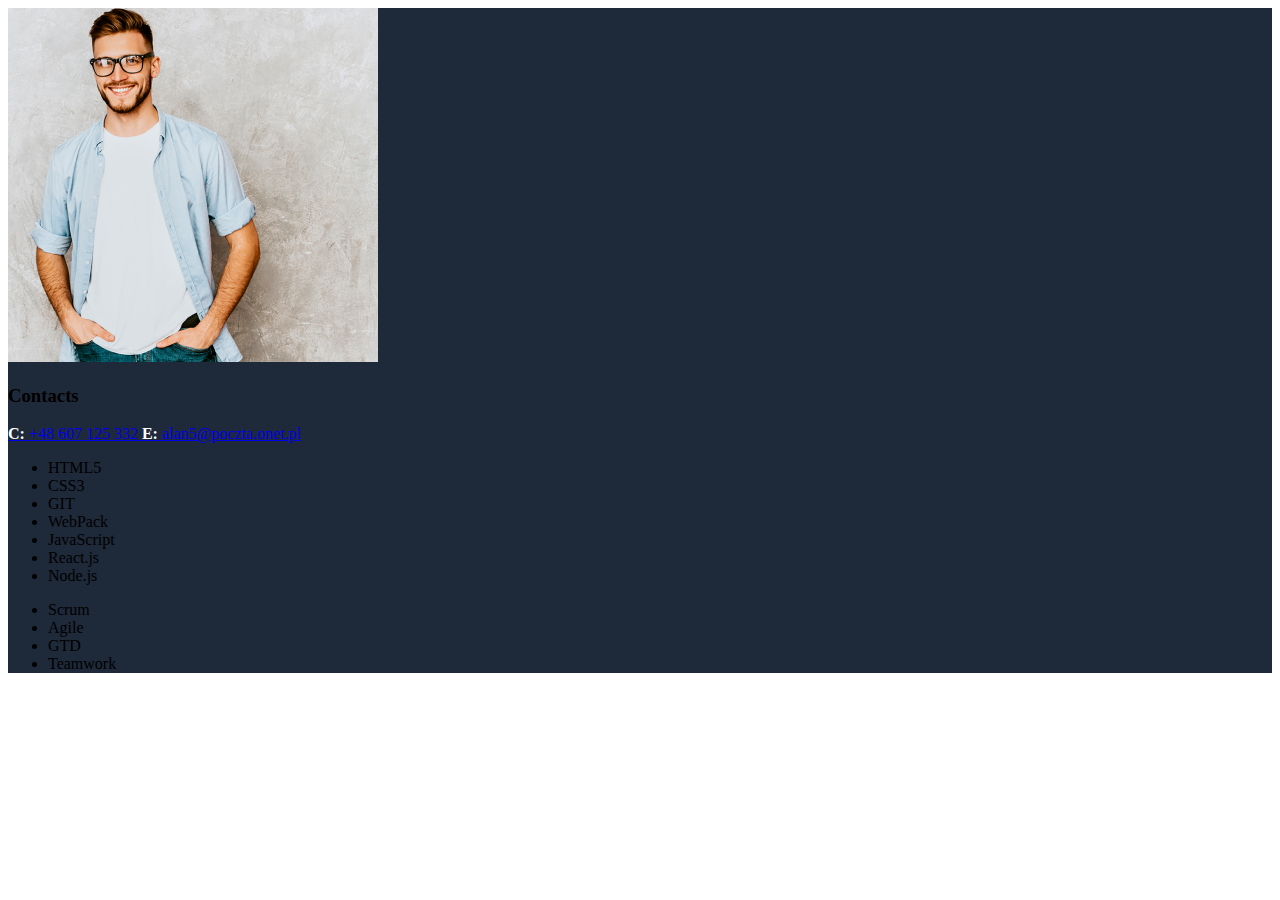
==== task1/index.html @ a6e89cfa "first task" ====
<!DOCTYPE html>
<html lang="en">
    <head>
        <meta charset="UTF-8" />
        <meta http-equiv="X-UA-Compatible" content="IE=edge" />
        <meta name="viewport" content="width=device-width, initial-scale=1.0" />
        <title>MY Cv</title>
        <link
            href="https://cdn.jsdelivr.net/npm/bootstrap@5.3.0-alpha3/dist/css/bootstrap.min.css"
            rel="stylesheet"
            integrity="sha384-KK94CHFLLe+nY2dmCWGMq91rCGa5gtU4mk92HdvYe+M/SXH301p5ILy+dN9+nJOZ"
            crossorigin="anonymous"
        />
        <script
            src="https://cdn.jsdelivr.net/npm/@popperjs/core@2.11.7/dist/umd/popper.min.js"
            integrity="sha384-zYPOMqeu1DAVkHiLqWBUTcbYfZ8osu1Nd6Z89ify25QV9guujx43ITvfi12/QExE"
            crossorigin="anonymous"
        ></script>
        <script
            src="https://cdn.jsdelivr.net/npm/bootstrap@5.3.0-alpha3/dist/js/bootstrap.min.js"
            integrity="sha384-Y4oOpwW3duJdCWv5ly8SCFYWqFDsfob/3GkgExXKV4idmbt98QcxXYs9UoXAB7BZ"
            crossorigin="anonymous"
        ></script>
        <style>
            .bgc-darkblue{
                background-color: #1E2939;
            }
            .container-contact{
                
            }
        </style>
    </head>
    <body>
        <div class="container text-center">
            <div class="row align-items-center">
                <div class="col-4 bgc-darkblue">
                        <div class="conteiner-myImg d-flex align-items-center justify-content-center">
                            <img src="ja.png" alt="My Photo">
                        </div>
                        <div class="conteiner-contact d-flex align-items-center justify-content-center">
                            <h3 class="font-h3">Contacts</h3>
                            <a class="numer-telefonu" href="tel:+48607125332">
                                <span style="color:white;font-weight: 600;">C:</span>
                                +48 607 125 332 
                            </a>
                            <a class="email" href="mailto:alan5@poczta.onet.pl" >
                                <span style="color:white;font-weight: 600;">E:</span>
                                alan5@poczta.onet.pl    
                            </a>
                        </div>
                        <div class="techskills">
                            <ul class="list-group">
                                <li class="list-group-item">HTML5</li>
                                <li class="list-group-item">CSS3</li>
                                <li class="list-group-item">GIT</li>
                                <li class="list-group-item">WebPack</li>
                                <li class="list-group-item">JavaScript</li>
                                <li class="list-group-item">React.js</li>
                                <li class="list-group-item">Node.js</li>
                              </ul>
                        </div>
                        <div class="softskills">
                            <ul class="list-group">
                                <li class="list-group-item">Scrum</li>
                                <li class="list-group-item">Agile</li>
                                <li class="list-group-item">GTD</li>
                                <li class="list-group-item">Teamwork</li>
                              </ul>
                        </div>
                </div>

                <div class="col-8">
                    
                </div>
            </div>
        </div>

        <script
            src="https://cdn.jsdelivr.net/npm/bootstrap@5.3.0-alpha3/dist/js/bootstrap.bundle.min.js"
            integrity="sha384-ENjdO4Dr2bkBIFxQpeoTz1HIcje39Wm4jDKdf19U8gI4ddQ3GYNS7NTKfAdVQSZe"
            crossorigin="anonymous"
        ></script>
    </body>
</html>
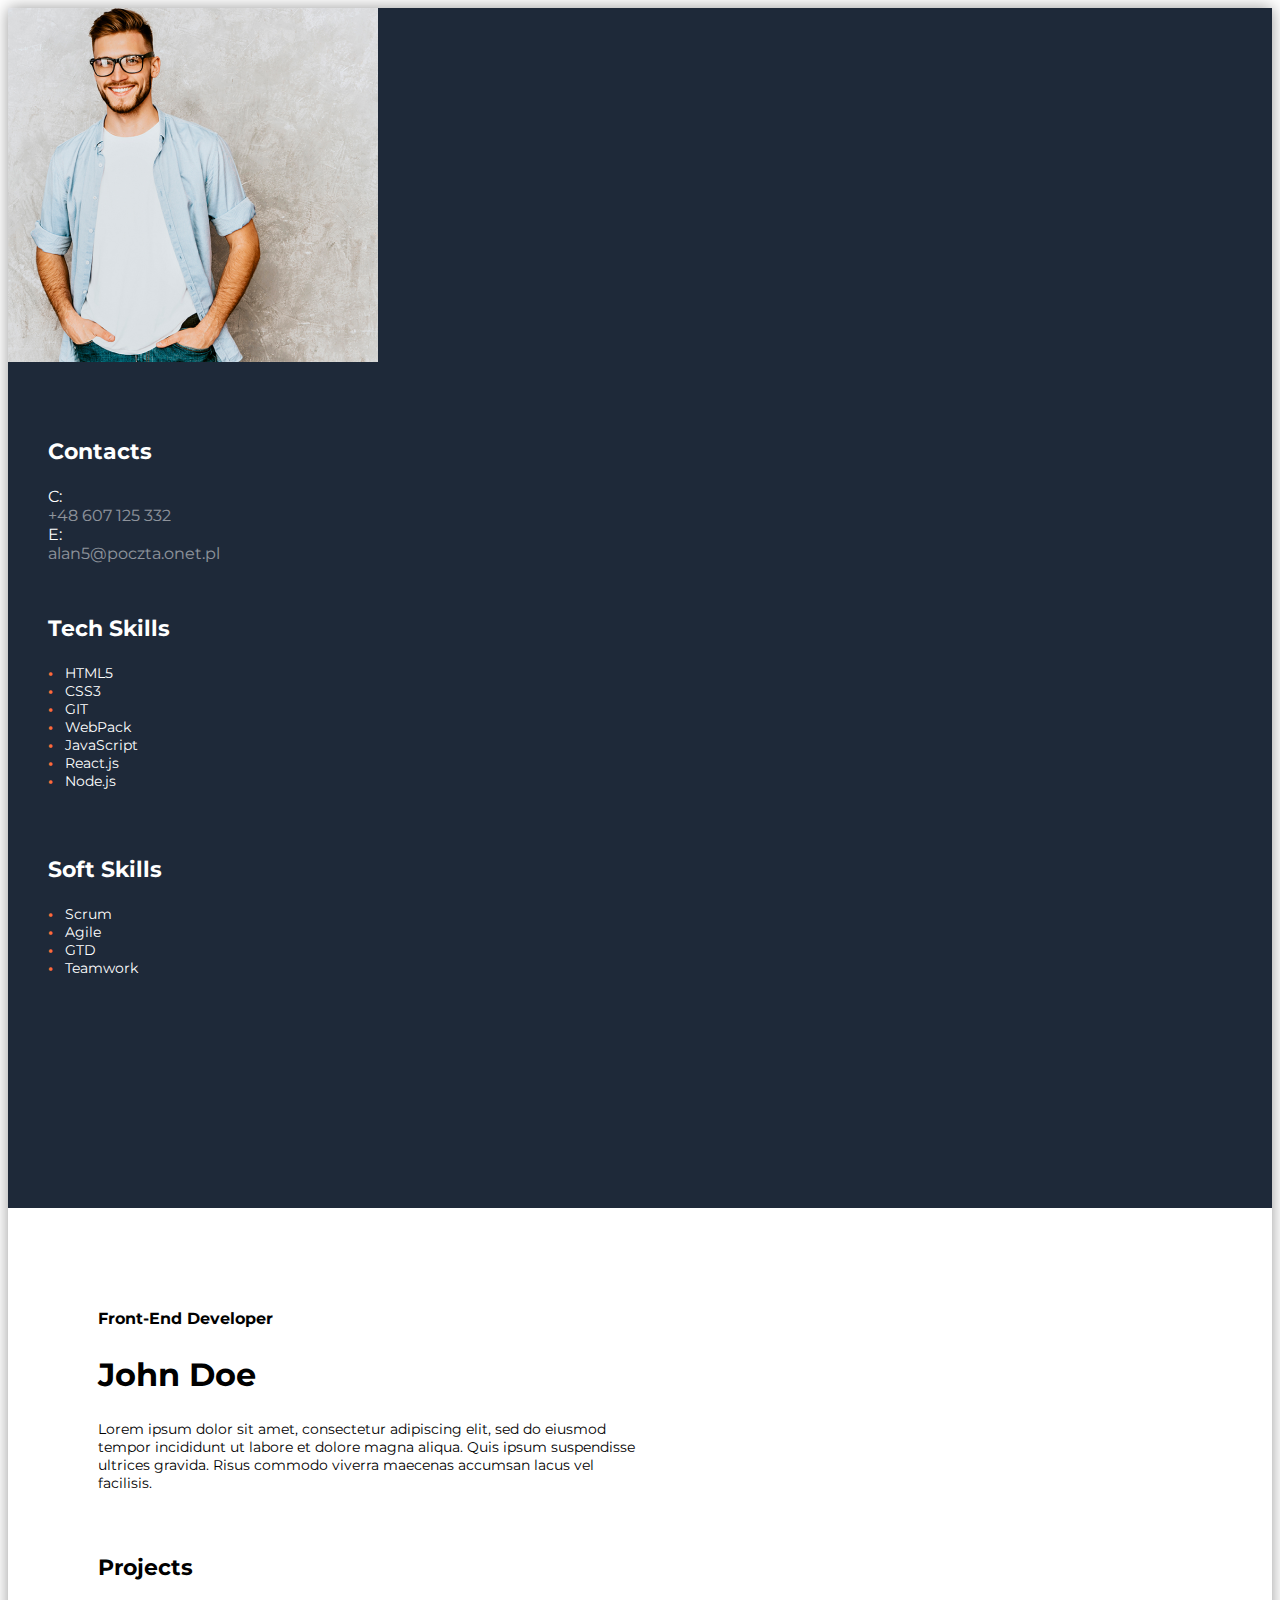
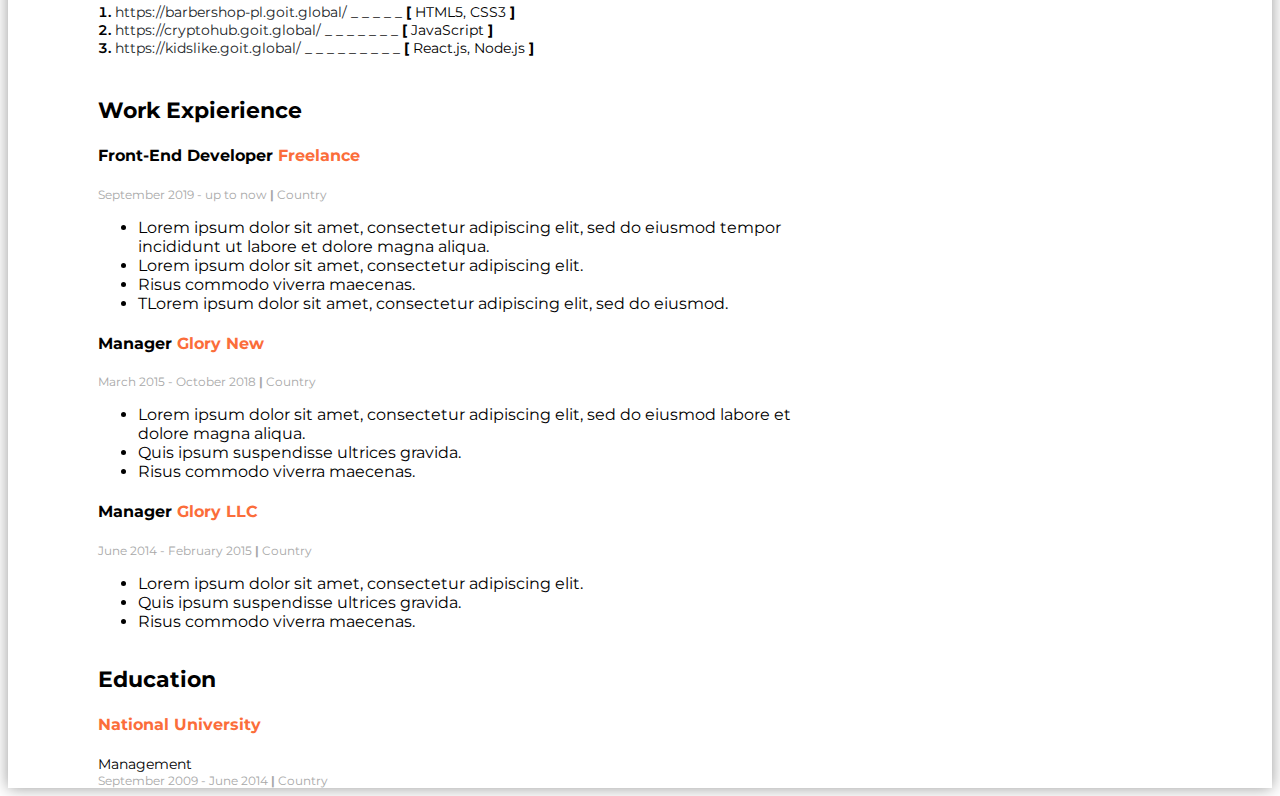
==== commit 777a7019: "taskdone" ====
--- a/task1/index.html
+++ b/task1/index.html
@@ -5,6 +5,7 @@
         <meta http-equiv="X-UA-Compatible" content="IE=edge" />
         <meta name="viewport" content="width=device-width, initial-scale=1.0" />
         <title>MY Cv</title>
+        <link rel="stylesheet" href="custom.css">
         <link
             href="https://cdn.jsdelivr.net/npm/bootstrap@5.3.0-alpha3/dist/css/bootstrap.min.css"
             rel="stylesheet"
@@ -21,59 +22,122 @@
             integrity="sha384-Y4oOpwW3duJdCWv5ly8SCFYWqFDsfob/3GkgExXKV4idmbt98QcxXYs9UoXAB7BZ"
             crossorigin="anonymous"
         ></script>
+
+        <link rel="preconnect" href="https://fonts.googleapis.com">
+        <link rel="preconnect" href="https://fonts.gstatic.com" crossorigin>
+        <link href="https://fonts.googleapis.com/css2?family=Montserrat:wght@100;200;300;400;500;600;700;800;900&display=swap" rel="stylesheet">
         <style>
-            .bgc-darkblue{
-                background-color: #1E2939;
-            }
-            .container-contact{
-                
-            }
+          
         </style>
     </head>
     <body>
-        <div class="container text-center">
-            <div class="row align-items-center">
-                <div class="col-4 bgc-darkblue">
+        <div class="container text-center py-5">
+            <div class="row align-items-start">
+                <div class="col-sm-12 col-md-3 bgc-darkblue px-0 py-4">
                         <div class="conteiner-myImg d-flex align-items-center justify-content-center">
-                            <img src="ja.png" alt="My Photo">
+                            <img src="ja.png" alt="My Photo" class="w-100">
                         </div>
-                        <div class="conteiner-contact d-flex align-items-center justify-content-center">
+                        <div class="container-contact d-flex flex-column align-items-start justify-content-center">
                             <h3 class="font-h3">Contacts</h3>
-                            <a class="numer-telefonu" href="tel:+48607125332">
-                                <span style="color:white;font-weight: 600;">C:</span>
-                                +48 607 125 332 
-                            </a>
-                            <a class="email" href="mailto:alan5@poczta.onet.pl" >
-                                <span style="color:white;font-weight: 600;">E:</span>
-                                alan5@poczta.onet.pl    
-                            </a>
+                            <div class="cont-nr-tel d-flex">
+                                <p>C:</p>
+                                <a class="numer-telefonu" href="tel:+48607125332">
+                                    +48 607 125 332 
+                                </a>
+                            </div>
+                            <div class="cont-email d-flex">
+                                <p>E:</p>
+                                <a class="email" href="mailto:alan5@poczta.onet.pl" >
+                                    alan5@poczta.onet.pl    
+                                </a>
+                            </div>
+                            
                         </div>
-                        <div class="techskills">
-                            <ul class="list-group">
-                                <li class="list-group-item">HTML5</li>
-                                <li class="list-group-item">CSS3</li>
-                                <li class="list-group-item">GIT</li>
-                                <li class="list-group-item">WebPack</li>
-                                <li class="list-group-item">JavaScript</li>
-                                <li class="list-group-item">React.js</li>
-                                <li class="list-group-item">Node.js</li>
+                        <div class="techskills d-flex flex-column align-items-start">
+                            <h3 class="font-h3">Tech Skills</h3>
+                            <ul class="my-list-type">
+                                <li>HTML5</li>
+                                <li>CSS3</li>
+                                <li>GIT</li>
+                                <li>WebPack</li>
+                                <li>JavaScript</li>
+                                <li>React.js</li>
+                                <li>Node.js</li>
                               </ul>
                         </div>
-                        <div class="softskills">
-                            <ul class="list-group">
-                                <li class="list-group-item">Scrum</li>
-                                <li class="list-group-item">Agile</li>
-                                <li class="list-group-item">GTD</li>
-                                <li class="list-group-item">Teamwork</li>
+                        <div class="softskills d-flex flex-column align-items-start">
+                            <h3 class="font-h3">Soft Skills</h3>
+                            <ul class="my-list-type">
+                                <li>Scrum</li>
+                                <li>Agile</li>
+                                <li>GTD</li>
+                                <li>Teamwork</li>
                               </ul>
                         </div>
                 </div>
 
-                <div class="col-8">
-                    
+                <div class="col-sm-12 col-md-9">
+                    <div class="myDetails d-flex flex-column align-items-start justify-content-center">
+                        <h4 class="font-h4">Front-End Developer</h4>
+                        <h2 class="font-h2 line-height-">John Doe</h2>
+                        <p class="font-p">Lorem ipsum dolor sit amet, consectetur adipiscing elit, sed do eiusmod tempor incididunt ut labore et dolore magna aliqua. Quis ipsum suspendisse ultrices gravida. Risus commodo viverra maecenas accumsan lacus vel facilisis.</p>
+                    </div>
+                    <div class="myProjects d-flex flex-column align-items-start justify-content-center">
+                        <h3 class="font-h3">Projects</h3>
+                        <ol>
+                            <li><a href="https://barbershop-pl.goit.global/" class="myLinks">https://barbershop-pl.goit.global/</a> _ _ _ _ _ <b>[</b> HTML5, CSS3 <b>]</b></li>
+                            <li><a href="https://cryptohub.goit.global/" class="myLinks">https://cryptohub.goit.global/</a> _ _ _ _ _ _ _ <b>[</b> JavaScript <b>]</b></li>
+                            <li><a href="https://kidslike.goit.global/" class="myLinks">https://kidslike.goit.global/</a> _ _ _ _ _ _ _ _ _ <b>[</b> React.js, Node.js <b>]</b></li>
+                        </ol>
+                    </div>
+                    <div class="workExpierience"> 
+                        <h3 class="font-h3">Work Expierience</h3>
+                        <div class="firstWork">
+                            <h4 class="font-h4">Front-End Developer <span style="color: #FB6D3A;">Freelance</span></h4>
+                            <p style="font-size: 12px; color: #a8a8a8; font-weight: 400;">September 2019 - up to now <b>|</b> Country</p>
+                            <ul class="my-list-type">
+                                <li>Lorem ipsum dolor sit amet, consectetur adipiscing elit, sed do eiusmod tempor incididunt ut labore et dolore magna aliqua. </li>
+                                <li>Lorem ipsum dolor sit amet, consectetur adipiscing elit.</li>
+                                <li>Risus commodo viverra maecenas. </li>
+                                <li>TLorem ipsum dolor sit amet, consectetur adipiscing elit, sed do eiusmod.</li>
+                            </ul>
+                           
+                        </div>
+                        <div class="secondWork">
+                            <h4 class="font-h4">Manager <span style="color: #FB6D3A;">Glory New</span></h4>
+                            <p style="font-size: 12px; color: #a8a8a8; font-weight: 400;">March 2015 - October 2018 <b>|</b> Country </p>
+                            <ul class="my-list-type">
+                                <li>Lorem ipsum dolor sit amet, consectetur adipiscing elit, sed do eiusmod labore et dolore magna aliqua. </li>
+                                <li>Quis ipsum suspendisse ultrices gravida.</li>
+                                <li>Risus commodo viverra maecenas. </li>
+                            </ul>
+                        </div>
+                        <div class="thirdWork">
+                            <h4 class="font-h4">Manager <span style="color: #FB6D3A;">Glory LLC</span></h4>
+                            <p style="font-size: 12px; color: #a8a8a8; font-weight: 400;">June 2014 - February 2015 <b>|</b> Country</p>
+                            <ul class="my-list-type">
+                                <li>Lorem ipsum dolor sit amet, consectetur adipiscing elit.</li>
+                                <li>Quis ipsum suspendisse ultrices gravida.</li>
+                                <li>Risus commodo viverra maecenas. </li>
+                            </ul> 
+                        </div>
+                    </div>
+                    <div class="education"> 
+                        <h3 class="font-h3">Education</h3>
+                        <h4 class="font-4"><span style="color: #FB6D3A;">National University</span></h4>
+                        <p class="font-p" style="font-weight: 400;">Management</p>
+                        <p style="font-size: 12px; color: #a8a8a8">September 2009 - June 2014 <b>|</b> Country</p>
+                    </div>
                 </div>
             </div>
         </div>
+
+        
+  
+    </div>
+</div>
+        
+
 
         <script
             src="https://cdn.jsdelivr.net/npm/bootstrap@5.3.0-alpha3/dist/js/bootstrap.bundle.min.js"
--- a/task1/custom.css
+++ b/task1/custom.css
@@ -0,0 +1,66 @@
+body { font-family: 'Montserrat', sans-serif; }
+.row { box-shadow: 0px 0px 15px rgb(0,0,0,0.4); text-align: start; }
+.bgc-darkblue{
+    background-color: #1E2939;
+}
+.font-h1 { font-size: 45px; font-weight: 700; }
+.font-h2 { font-size: 32px; font-weight: 700; }
+.font-h3 { font-size: 22px; font-weight: 700; }
+.font-h4 { font-size: 16px; font-weight: 700; }
+.font-p { font-size: 14px; margin: 0; }
+p { margin: 0; }
+.col-md-3 { min-height: 1200px; }
+.container-contact .cont-nr-tel,
+.container-contact .cont-email { width: 100%; }
+.container-contact .cont-nr-tel p,
+.container-contact .cont-email p { padding-right: 5%; margin-bottom: 0; }
+.container-contact .cont-nr-tel a,
+.container-contact .cont-email a {  text-decoration: none; opacity: .5; color: white; }
+.container-contact, .techskills, .softskills { padding: 15px 0px 15px 40px;}
+.container-contact { color:white; padding-top: 50px; }
+.container-contact .font-h3,
+.techskills .font-h3,
+.softskills .font-h3 { color: white; }
+.techskills .my-list-type, .softskills .my-list-type {
+    list-style: none;
+    padding: 0; /*tego nie jak używasz margin-left: -2em;*/
+    font-size: 14px;
+}
+.techskills .my-list-type li::before, .softskills .my-list-type li::before{
+    content: "\2022";
+    color: #FB6D3A;
+    font-weight: bold;
+    display: inline-block; 
+    width: 1.2em;
+    margin-left: 0;
+    /*margin-left: -2em;*/
+}   
+.techskills .my-list-type li, .softskills .my-list-type li {
+    color: white;
+}
+
+.col-md-9 { padding: 80px 80px 0px 90px;}
+.myDetails { padding-bottom: 20px; }
+.myProjects { padding-top: 20px; }
+.myProjects ol {
+    padding-left: 1.2em; /*tego nie jak używasz margin-left: -2em;*/
+    font-size: 14px;
+}
+.myProjects ol li::marker {
+    color: #000;
+    font-weight: 600;
+}
+.workExpierience { margin-top: 40px; }
+.myDetails { width: 50%; }
+.myProjects { width: 60%; }
+.workExpierience { width: 65%; }
+.education { margin-top: 35px; }
+
+.myLinks { text-decoration: none; color: #212529 }
+.myLinks:hover { color: #FB6D3A; }
+
+@media only screen and (max-width: 768px) {
+    .myDetails { padding-top: 40px; }
+
+}
+
